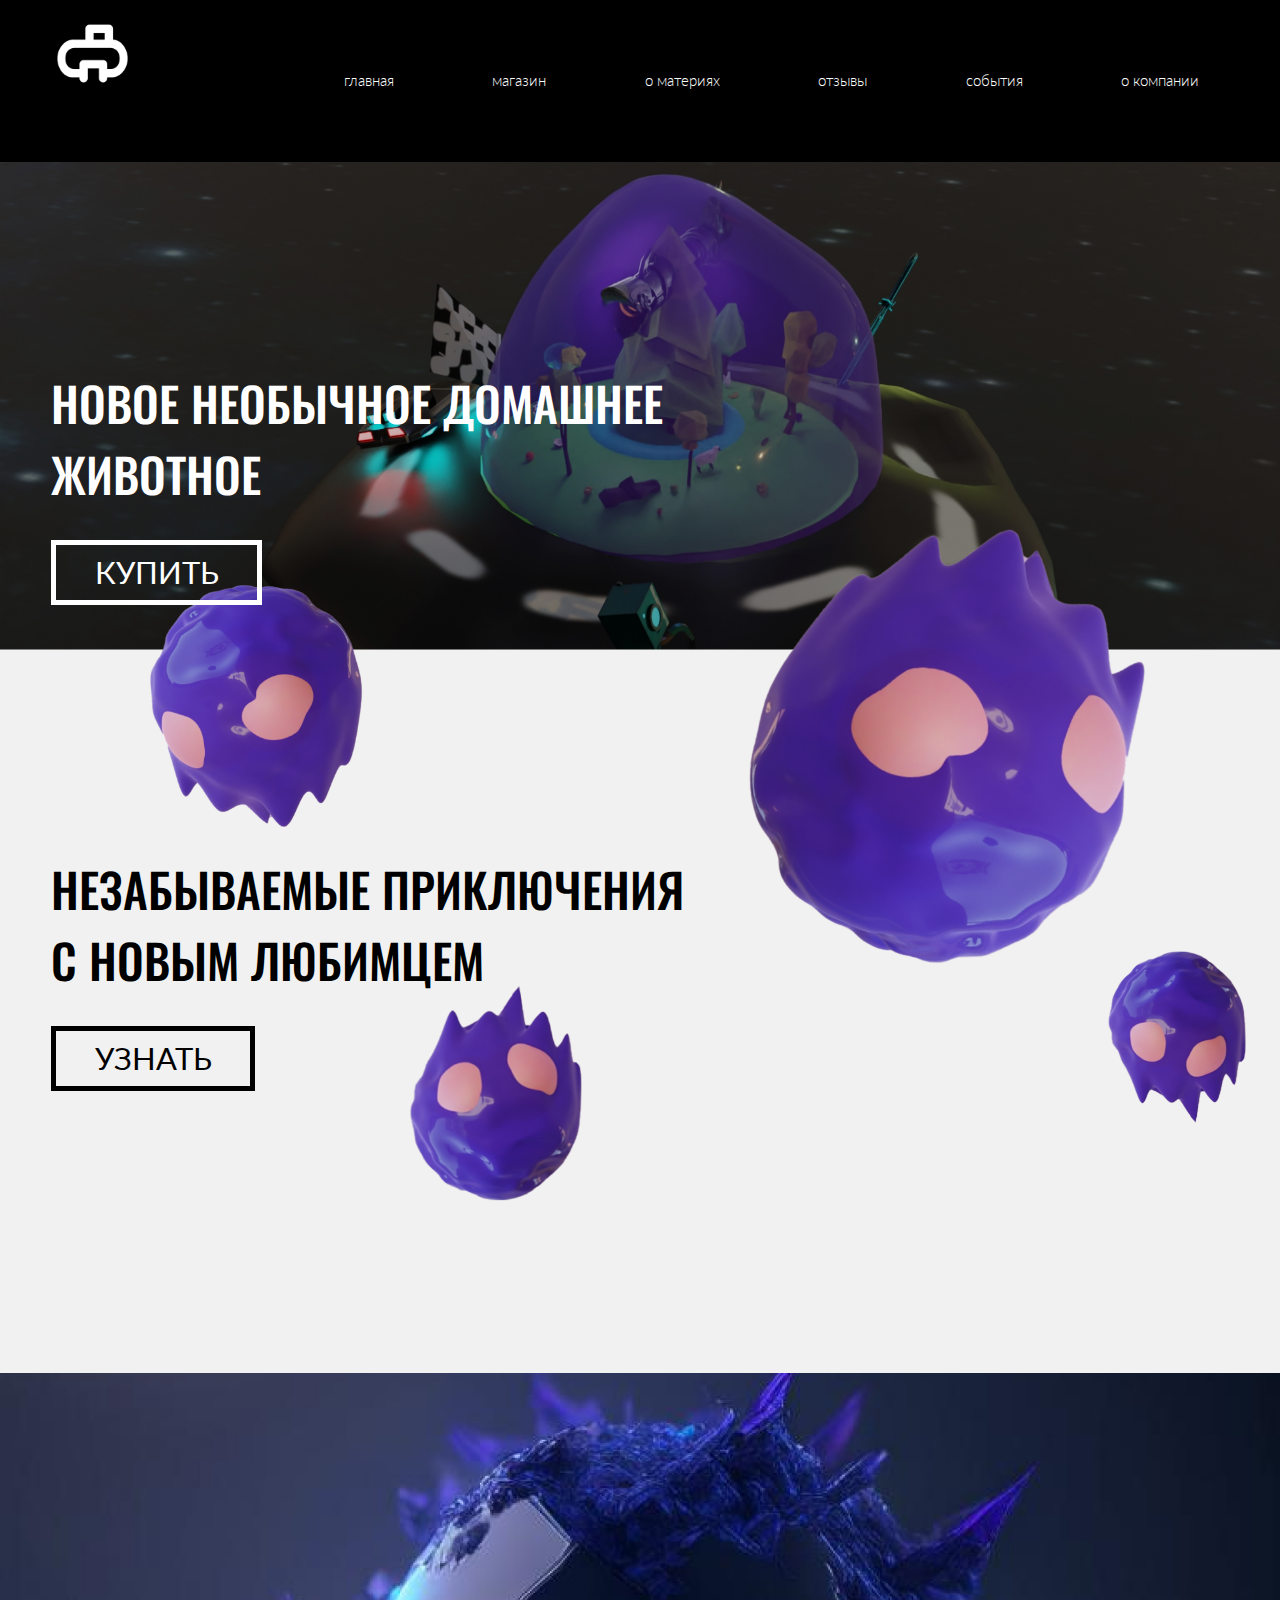
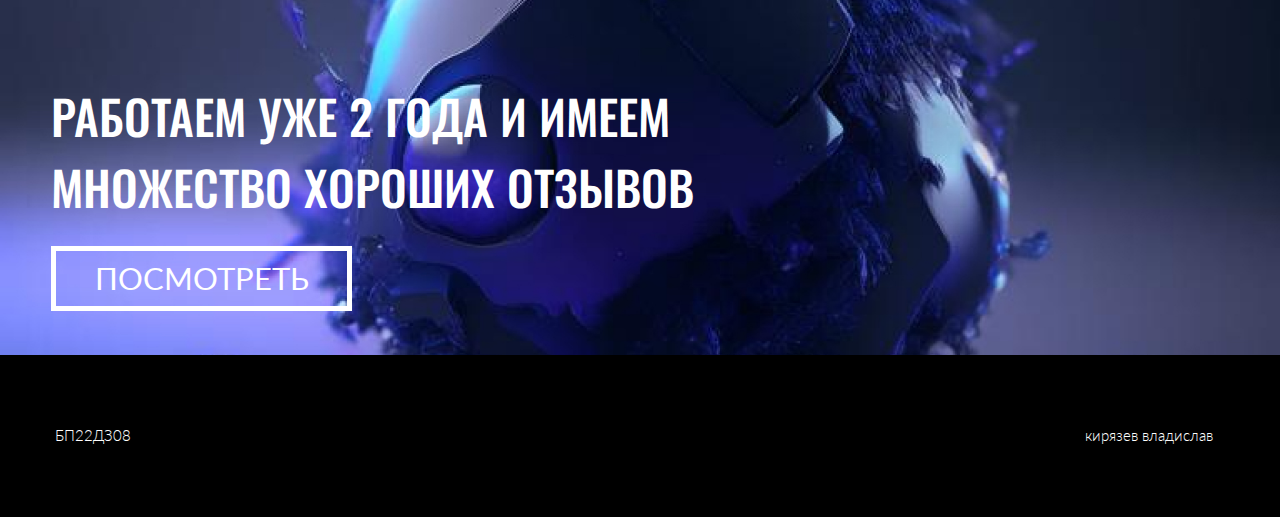
==== index.html @ 1aaf3bbe "Add files via upload" ====
<!DOCTYPE html>
<html lang="ru" dir="ltr">
  <head>
    <meta charset="utf-8">
    <meta name="viewport" content="width=device-width, initial-scale=1.0">
    <meta property="og:type" content="article">
    <meta property="og:url" content="{ссылка}">
    <meta property="og:title" content="название">
    <meta property="og:description" content="текст">
    <meta property="og:image" content="{картинка}">
    <title>Главная</title>
      <link href="./stylesheets/style.css" rel="stylesheet" type="text/css"/>
      <script src="javascripts/jquery-3.6.0.js" charset="utf-8"></script>
      <script src="javascripts/java-script.js" charset="utf-8"></script>
      <link rel="preconnect" href="https://fonts.googleapis.com">
<link rel="preconnect" href="https://fonts.gstatic.com" crossorigin>
<link href="https://fonts.googleapis.com/css2?family=Lato:wght@100;300;400;700;900&family=Oswald:wght@200;300;400;500;600;700&display=swap" rel="stylesheet">
  </head>
  <body>

    <div class="header">
      <div class="logo">
         <img src="img/logo.png" alt="Логотип">
      </div>
      <nav>
   <a href="index.html">главная</a>
   <a href="shop.html">магазин</a>
   <a href="aboutm.html">о материях</a>
   <a href="feedback.html">отзывы</a>
   <a href="news.html">события</a>
   <a href="aboutus.html">о компании</a>
 </nav>
    </div>


<div class="back">
  <img src="img/b1.jpg" alt="Бэкграунд" class="dom">
  <p class="h1">НОВОЕ НЕОБЫЧНОЕ ДОМАШНЕЕ<br>ЖИВОТНОЕ</p>

    <a href="shop.html">
<button class="btn1">КУПИТЬ</button>
    </a>
</div>


<div class="zat">
</div>
  <img src="img/m1.png" alt="материя1" class="m1">
  <img src="img/m2.png" alt="материя2" class="m2">
  <img src="img/m3.png" alt="материя3" class="m3">
  <img src="img/m4.png" alt="материя4" class="m4">
<div class="block2">
  <p class="h2">НЕЗАБЫВАЕМЫЕ ПРИКЛЮЧЕНИЯ<br>С НОВЫМ ЛЮБИМЦЕМ</p>
  <a href="aboutm.html">
  <button class="btn2">УЗНАТЬ</button>
    </a>
</div>
<div class="block3">
  <img src="img/b2.jpg" alt="Бэкграунд" class="mat">
  <p class="h3">РАБОТАЕМ УЖЕ 2 ГОДА И ИМЕЕМ<br>МНОЖЕСТВО ХОРОШИХ ОТЗЫВОВ</p>
  <a href="feedback.html">
  <button class="btn3">ПОСМОТРЕТЬ</button>
    </a>
</div>

<div class="footer">
  <nav>
    <p class="group">БП22ДЗ08</p>
    <p class="fio">кирязев владислав</p>
    </nav>
  </div>

  </body>
</html>
---- stylesheets/style.css ----
@import "reset.css";/* сбрoc настроек браузера */
@import "content.css"; /* контент / содержимое  */
@import "responsive.css";/* адаптивность */
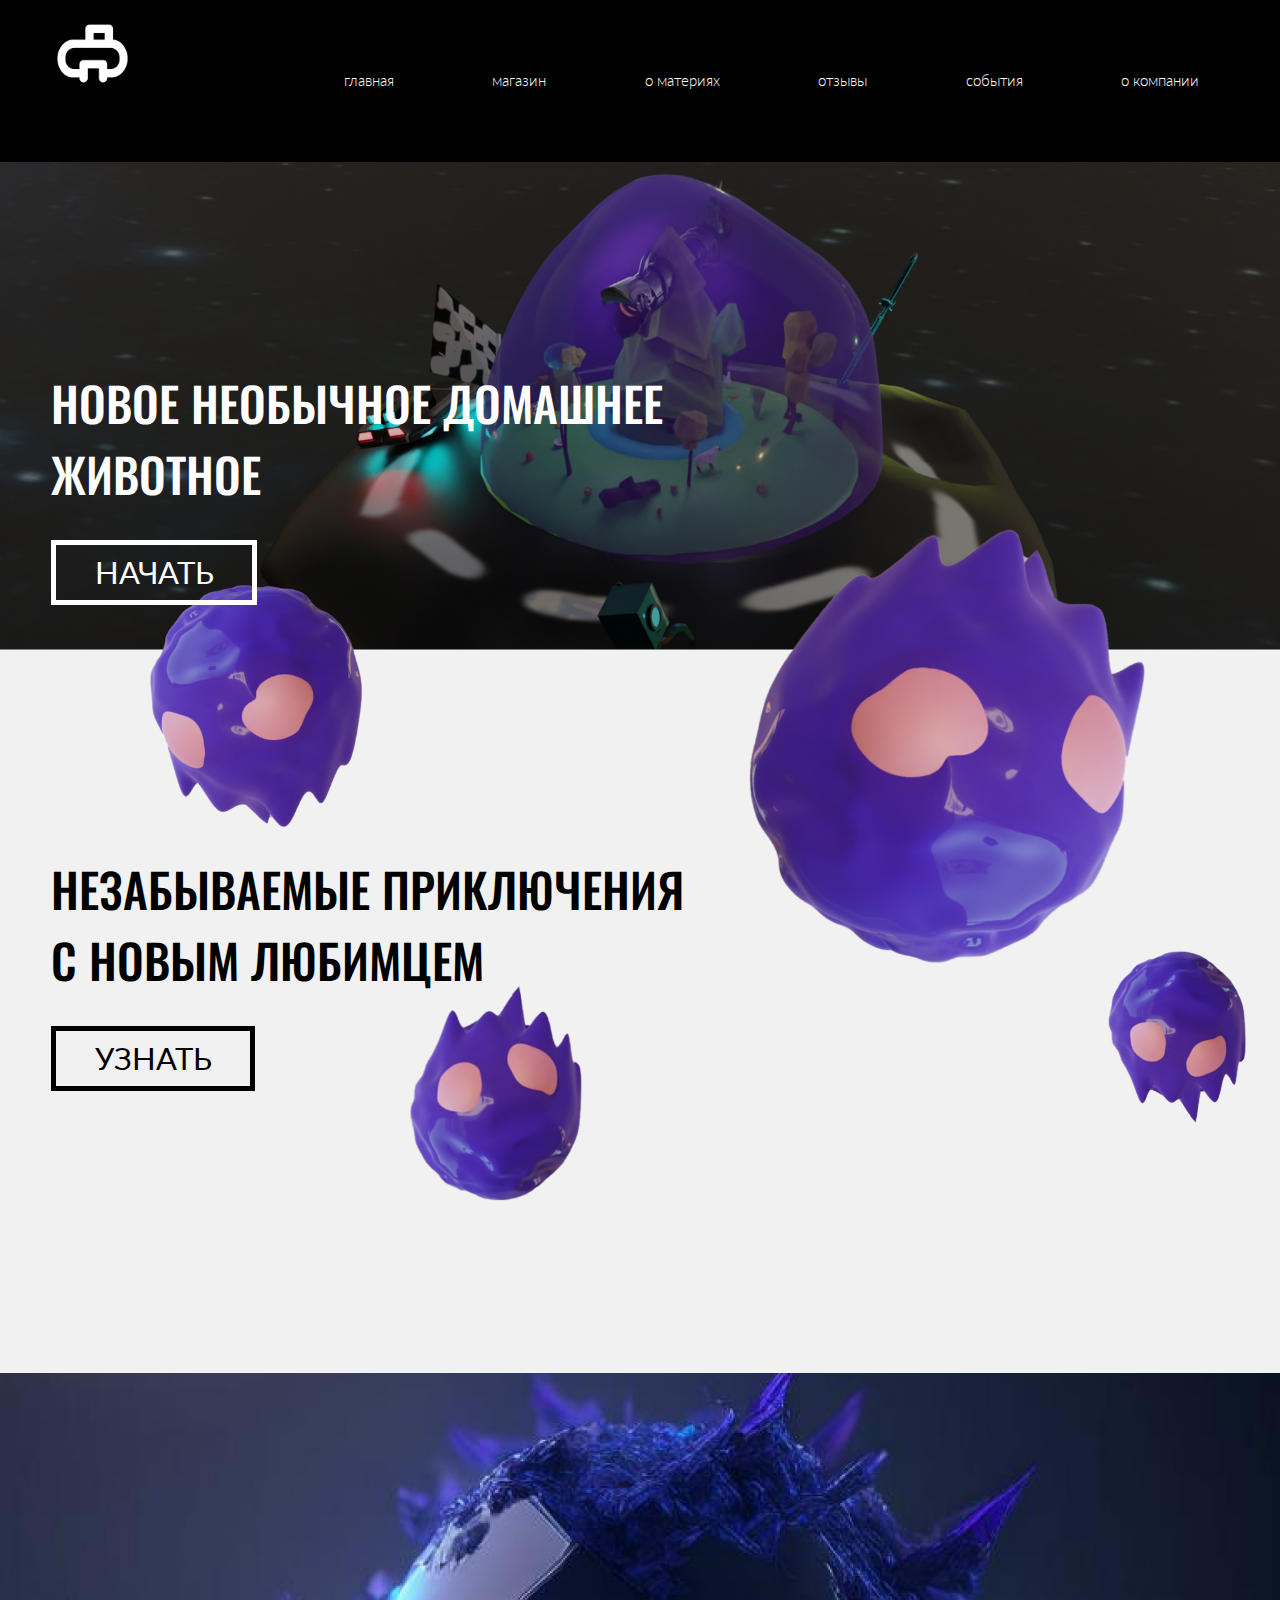
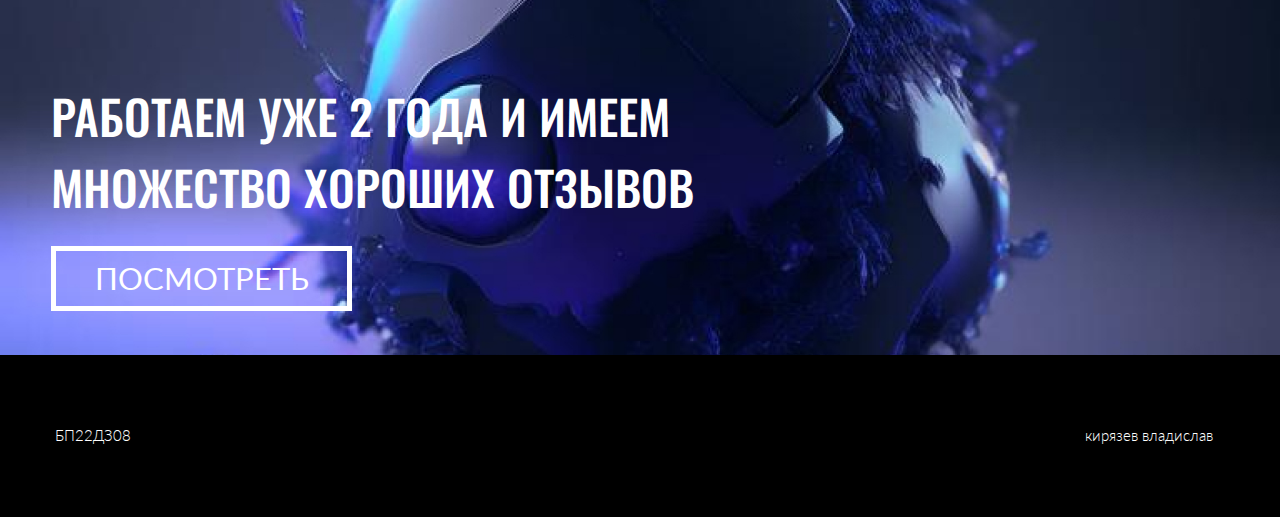
==== commit 1c0c64eb: "Add files via upload" ====
--- a/index.html
+++ b/index.html
@@ -27,7 +27,7 @@
    <a href="shop.html">магазин</a>
    <a href="aboutm.html">о материях</a>
    <a href="feedback.html">отзывы</a>
-   <a href="news.html">события</a>
+   <a href="404.html">события</a>
    <a href="aboutus.html">о компании</a>
  </nav>
     </div>
@@ -36,10 +36,9 @@
 <div class="back">
   <img src="img/b1.jpg" alt="Бэкграунд" class="dom">
   <p class="h1">НОВОЕ НЕОБЫЧНОЕ ДОМАШНЕЕ<br>ЖИВОТНОЕ</p>
-
-    <a href="shop.html">
-<button class="btn1">КУПИТЬ</button>
-    </a>
+  <a href="shop.html">
+<button class="btn1">НАЧАТЬ</button>
+  </a>
 </div>
 
 
